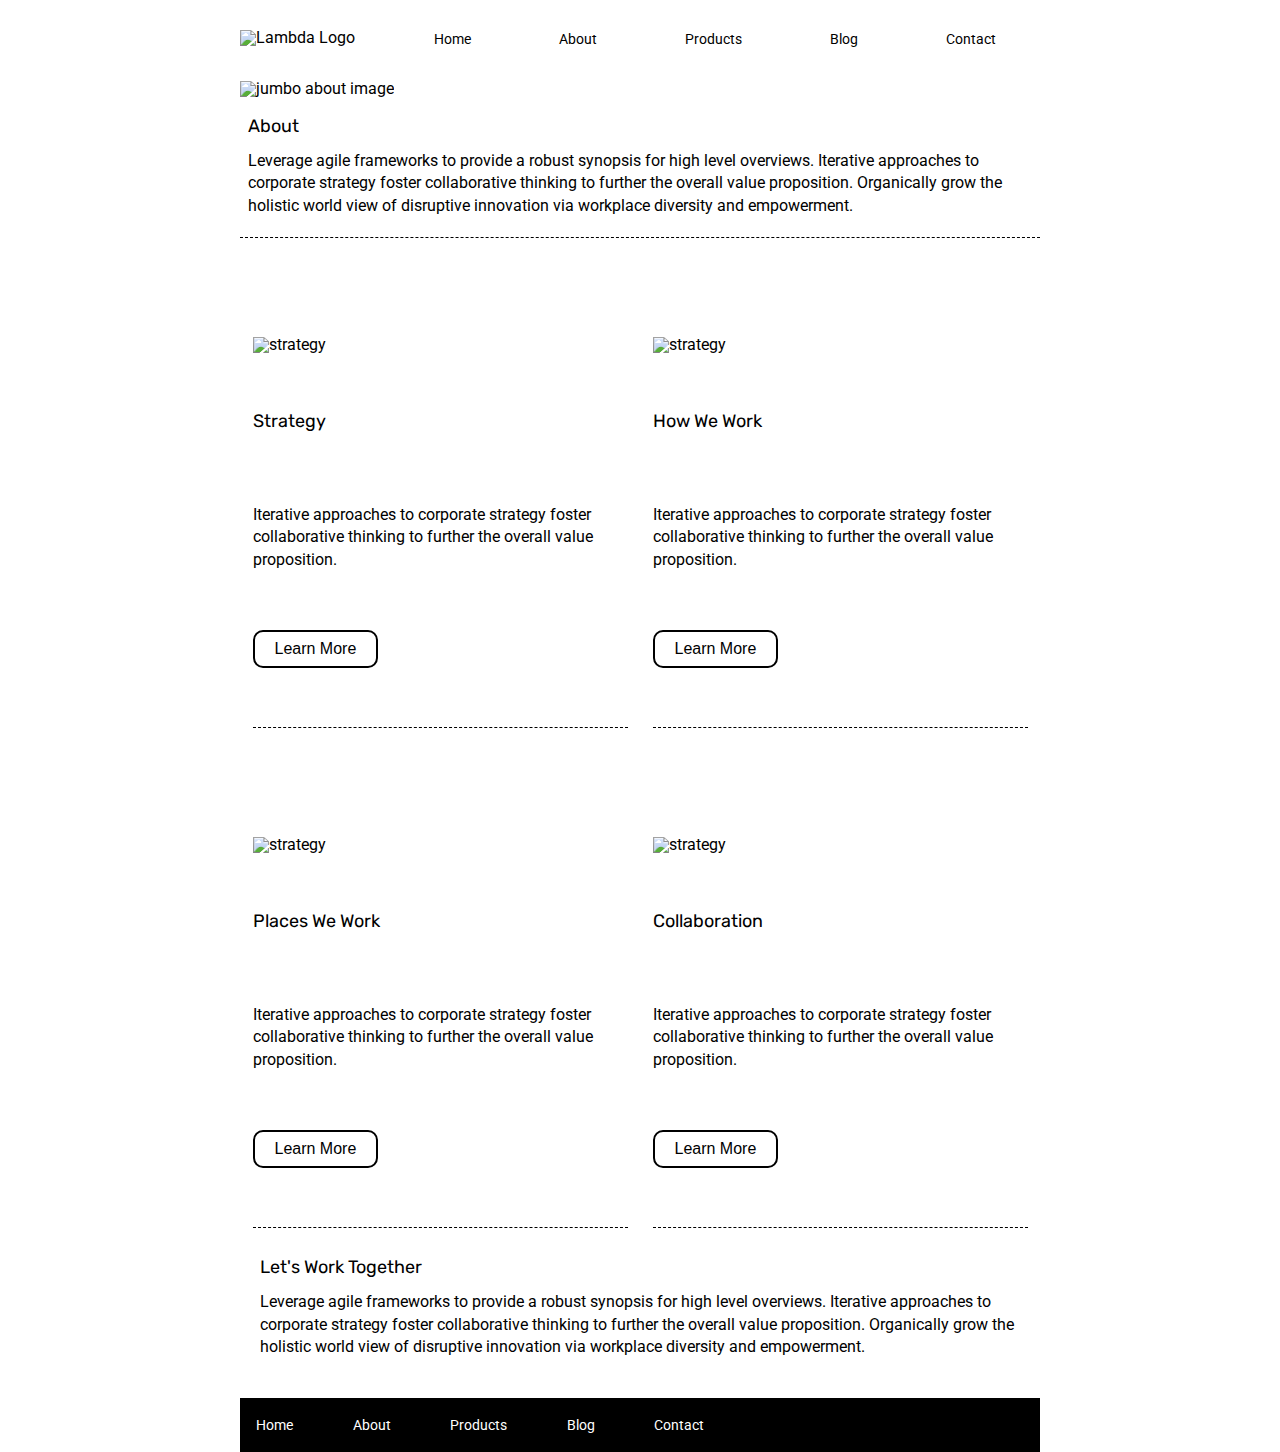
==== about.html @ 471d2cee "designed about.html and linked to nav-bar" ====
<!DOCTYPE html>

<html lang="en">
  <head>
    <meta charset="utf-8" />

    <title>Sprint Challenge - About</title>

    <link
      href="https://fonts.googleapis.com/css?family=Roboto|Rubik"
      rel="stylesheet"
    />
    <link rel="stylesheet" href="css/index.css" />
  </head>

  <body>
    <div class="container about-page">
      <header>
        <img src="img/lambda-black.png" alt="Lambda Logo" />
        <nav class="nav-bar">
          <a href="index.html">Home</a>
          <a href="about.html">About</a>
          <a href="#">Products</a>
          <a href="#">Blog</a>
          <a href="#">Contact</a>
        </nav>
      </header>

      <img class="jumbo" src="img/jumbo-about.png" alt="jumbo about image" />

      <section class="top-content">
        <div class="text-container-about">
          <h2>About</h2>
          <p>
            Leverage agile frameworks to provide a robust synopsis for high
            level overviews. Iterative approaches to corporate strategy foster
            collaborative thinking to further the overall value proposition.
            Organically grow the holistic world view of disruptive innovation
            via workplace diversity and empowerment.
          </p>
        </div>
      </section>

      <section class="middle-content-about">
        <div class="about-block">
          <img src="img/about-plan.png" alt="strategy" />
          <h2>Strategy</h2>
          <p>
            Iterative approaches to corporate strategy foster collaborative
            thinking to further the overall value proposition.
          </p>
          <button>Learn More</button>
        </div>

        <div class="about-block">
          <img src="img/about-working.png" alt="strategy" />

          <h2>How We Work</h2>
          <p>
            Iterative approaches to corporate strategy foster collaborative
            thinking to further the overall value proposition.
          </p>
          <button>Learn More</button>
        </div>

        <div class="about-block">
          <img src="img/about-office.png" alt="strategy" />

          <h2>Places We Work</h2>
          <p>
            Iterative approaches to corporate strategy foster collaborative
            thinking to further the overall value proposition.
          </p>
          <button>Learn More</button>
        </div>

        <div class="about-block">
          <img src="img/about-meeting.png" alt="strategy" />

          <h2>Collaboration</h2>
          <p>
            Iterative approaches to corporate strategy foster collaborative
            thinking to further the overall value proposition.
          </p>
          <button>Learn More</button>
        </div>
      </section>

      <section class="bottom-content-about">
        <h2>Let's Work Together</h2>
        <p>
          Leverage agile frameworks to provide a robust synopsis for high level
          overviews. Iterative approaches to corporate strategy foster
          collaborative thinking to further the overall value proposition.
          Organically grow the holistic world view of disruptive innovation via
          workplace diversity and empowerment.
        </p>
      </section>
      <footer>
        <nav>
          <a href="index.html">Home</a>
          <a href="about.html">About</a>
          <a href="#">Products</a>
          <a href="#">Blog</a>
          <a href="#">Contact</a>
        </nav>
      </footer>
    </div>
    <!-- container -->
  </body>
</html>
---- css/index.css ----
/* http://meyerweb.com/eric/tools/css/reset/
   v2.0 | 20110126
   License: none (public domain)
*/

html, body, div, span, applet, object, iframe,
h1, h2, h3, h4, h5, h6, p, blockquote, pre,
a, abbr, acronym, address, big, cite, code,
del, dfn, em, img, ins, kbd, q, s, samp,
small, strike, strong, sub, sup, tt, var,
b, u, i, center,
dl, dt, dd, ol, ul, li,
fieldset, form, label, legend,
table, caption, tbody, tfoot, thead, tr, th, td,
article, aside, canvas, details, embed,
figure, figcaption, footer, header, hgroup,
menu, nav, output, ruby, section, summary,
time, mark, audio, video {
	margin: 0;
	padding: 0;
	border: 0;
	font-size: 100%;
	font: inherit;
	vertical-align: baseline;
}
/* HTML5 display-role reset for older browsers */
article, aside, details, figcaption, figure,
footer, header, hgroup, menu, nav, section {
	display: block;
}
body {
	line-height: 1;
}
ol, ul {
	list-style: none;
}
blockquote, q {
	quotes: none;
}
blockquote:before, blockquote:after,
q:before, q:after {
	content: '';
	content: none;
}
table {
	border-collapse: collapse;
	border-spacing: 0;
}

* {
    box-sizing: border-box;
}

html, body {
    height: 100%;
    font-family: 'Roboto', sans-serif;
}

h1, h2, h3, h4, h5 {
    font-size: 18px;
    margin-bottom: 15px;
    font-family: 'Rubik', sans-serif;
}

p {
    line-height: 1.4;
}

.container {
    width: 800px;
    margin: 0 auto;
}

.top-content {
    display: flex;
    flex-wrap: wrap;
    justify-content: space-evenly;
    margin-bottom: 20px;
    border-bottom: 1px dashed black;
}

.top-content .text-container {
    width: 48%;
    padding: 0 1%;
    padding-bottom: 20px;
}

.middle-content {
    margin-bottom: 20px;
    border-bottom: 1px dashed black;
}

.middle-content h2 {
    padding: 0 2%;
    margin-bottom: 0;
}

.middle-content .boxes {
    display: flex;
    flex-wrap: wrap;
    justify-content: space-evenly;
}

.middle-content .boxes .box {
    width: 12.5%;
    height: 100px;
    background: black;
    margin: 20px 2.5%;
    color: white;
    display: flex;
    align-items: center;
    justify-content: center;
}

.middle-content .boxes .box1 {
    background: teal;
}

.middle-content .boxes .box2 {
    background: gold;
}

.middle-content .boxes .box3 {
    background: cadetblue;
}

.middle-content .boxes .box4 {
    background: coral;
}

.middle-content .boxes .box5 {
    background: crimson;
}

.middle-content .boxes .box6 {
    background: forestgreen;
}

.middle-content .boxes .box7 {
    background: darkorchid;
}

.middle-content .boxes .box8 {
    background: hotpink;
}

.middle-content .boxes .box9 {
    background: indigo;
}

.middle-content .boxes .box10 {
    background: dodgerblue;
}

.bottom-content {
    display: flex;
    margin: 0 2% 20px;
    justify-content: space-around;
}

.bottom-content .text-container {
    padding-right: 4%;
}

.bottom-content .text-container:last-child {
    padding-right: 0;
}

footer {
    margin-bottom: 30px;
    width: 100%;
    background: black;
}

footer nav {
    width: 60%;
    display: flex;
    justify-content: space-between;
    align-items: center;
    padding: 20px 2%;
    font-size: 14px;
}

footer nav a {
    color: white;
    text-decoration: none;
}

header {
    margin-top: 30px;
    margin-bottom: 35px;
    display: flex;
    justify-content: space-between;
}

.nav-bar {
    width: 650px;
    display: flex;
    justify-content: space-around;
    align-items: flex-end;
}

.nav-bar a {
    color: black;
    font-size: 14px;
    text-decoration: none;
}

.jumbo {
    margin-bottom: 20px;
}

.text-container-about {
    padding: 0 1%;
    padding-bottom: 20px
}

.middle-content-about {
    /* width: 800px; */
    margin-top: 40px;
    height: 950px;
    display: flex;
    flex-wrap: wrap;
    justify-content: space-around;
    align-content: space-around;
}

.about-block {
    width: 375px;
    height: 450px;
    display: flex;
    flex-direction: column;
    justify-content: space-evenly;
    align-items: flex-start;
    margin-bottom: 50px;
    border-bottom: 1px dashed black;
}

.about-block button {
    font-size: 16px;
    background-color: transparent;
    border-radius: 10px;
    padding: 8px 20px;
    border: 2px solid black;
}

.bottom-content-about {
    margin-top: 10px;
    margin-bottom: 20px;
    padding: 20px;

}
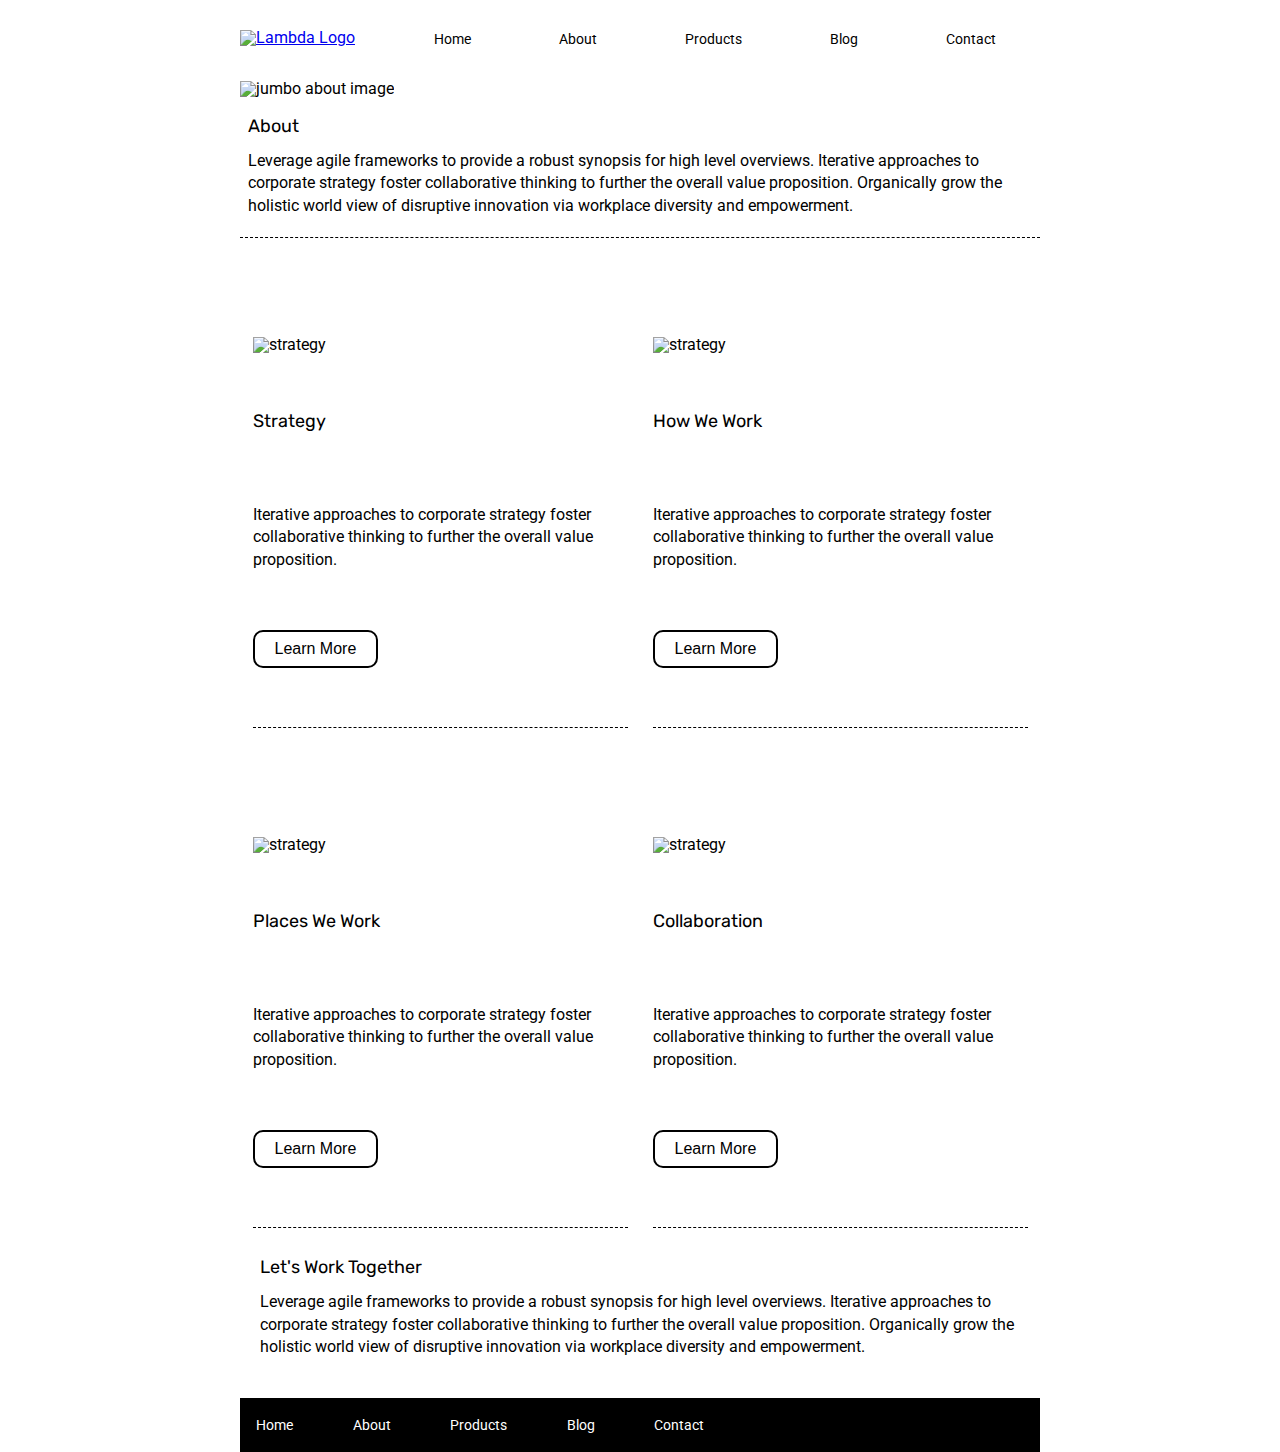
==== commit 4e18b72f: "Stretch - animate button and index.html link to Lambda logo" ====
--- a/about.html
+++ b/about.html
@@ -16,7 +16,9 @@
   <body>
     <div class="container about-page">
       <header>
-        <img src="img/lambda-black.png" alt="Lambda Logo" />
+        <a href="index.html"
+          ><img src="img/lambda-black.png" alt="Lambda Logo"
+        /></a>
         <nav class="nav-bar">
           <a href="index.html">Home</a>
           <a href="about.html">About</a>
--- a/css/index.css
+++ b/css/index.css
@@ -110,46 +110,117 @@
     display: flex;
     align-items: center;
     justify-content: center;
+    transition: 0.3s;
 }
 
 .middle-content .boxes .box1 {
     background: teal;
 }
 
+.middle-content .boxes .box1:hover {
+    background: white;
+    color: teal;
+    border: 5px solid teal;
+    border-radius: 50%;
+}
+
 .middle-content .boxes .box2 {
     background: gold;
 }
 
+.middle-content .boxes .box2:hover {
+    background: white;
+    color: gold;
+    border: 5px solid gold;
+    border-radius: 50%;
+}
+
 .middle-content .boxes .box3 {
     background: cadetblue;
 }
 
+.middle-content .boxes .box3:hover {
+    background: white;
+    color: cadetblue;
+    border: 5px solid cadetblue;
+    border-radius: 50%;
+}
+
 .middle-content .boxes .box4 {
     background: coral;
 }
 
+.middle-content .boxes .box4:hover {
+    background: white;
+    color: coral;
+    border: 5px solid coral;
+    border-radius: 50%;
+}
+
 .middle-content .boxes .box5 {
     background: crimson;
 }
 
+.middle-content .boxes .box5:hover {
+    background: white;
+    color: crimson;
+    border: 5px solid crimson;
+    border-radius: 50%;
+}
+
 .middle-content .boxes .box6 {
     background: forestgreen;
 }
 
+.middle-content .boxes .box6:hover {
+    background: white;
+    color: forestgreen;
+    border: 5px solid forestgreen;
+    border-radius: 50%;
+}
+
 .middle-content .boxes .box7 {
     background: darkorchid;
 }
 
+.middle-content .boxes .box7:hover {
+    background: white;
+    color: darkorchid;
+    border: 5px solid darkorchid;
+    border-radius: 50%;
+}
+
 .middle-content .boxes .box8 {
     background: hotpink;
 }
 
+.middle-content .boxes .box8:hover {
+    background: white;
+    color: hotpink;
+    border: 5px solid hotpink;
+    border-radius: 50%;
+}
+
 .middle-content .boxes .box9 {
     background: indigo;
 }
 
+.middle-content .boxes .box9:hover {
+    background: white;
+    color: indigo;
+    border: 5px solid indigo;
+    border-radius: 50%;
+}
+
 .middle-content .boxes .box10 {
     background: dodgerblue;
+}
+
+.middle-content .boxes .box10:hover {
+    background: white;
+    color: dodgerblue;
+    border: 5px solid dodgerblue;
+    border-radius: 50%;
 }
 
 .bottom-content {
@@ -186,6 +257,10 @@
     text-decoration: none;
 }
 
+footer nav a:hover {
+    color: crimson;
+}
+
 header {
     margin-top: 30px;
     margin-bottom: 35px;
@@ -204,6 +279,10 @@
     color: black;
     font-size: 14px;
     text-decoration: none;
+}
+
+.nav-bar a:hover {
+    border-bottom: 2px solid crimson;
 }
 
 .jumbo {
@@ -242,6 +321,13 @@
     border-radius: 10px;
     padding: 8px 20px;
     border: 2px solid black;
+    transition: 0.3s;
+}
+
+.about-block button:hover {
+    color: white;
+    background: crimson;
+    border: 2px solid transparent;
 }
 
 .bottom-content-about {
